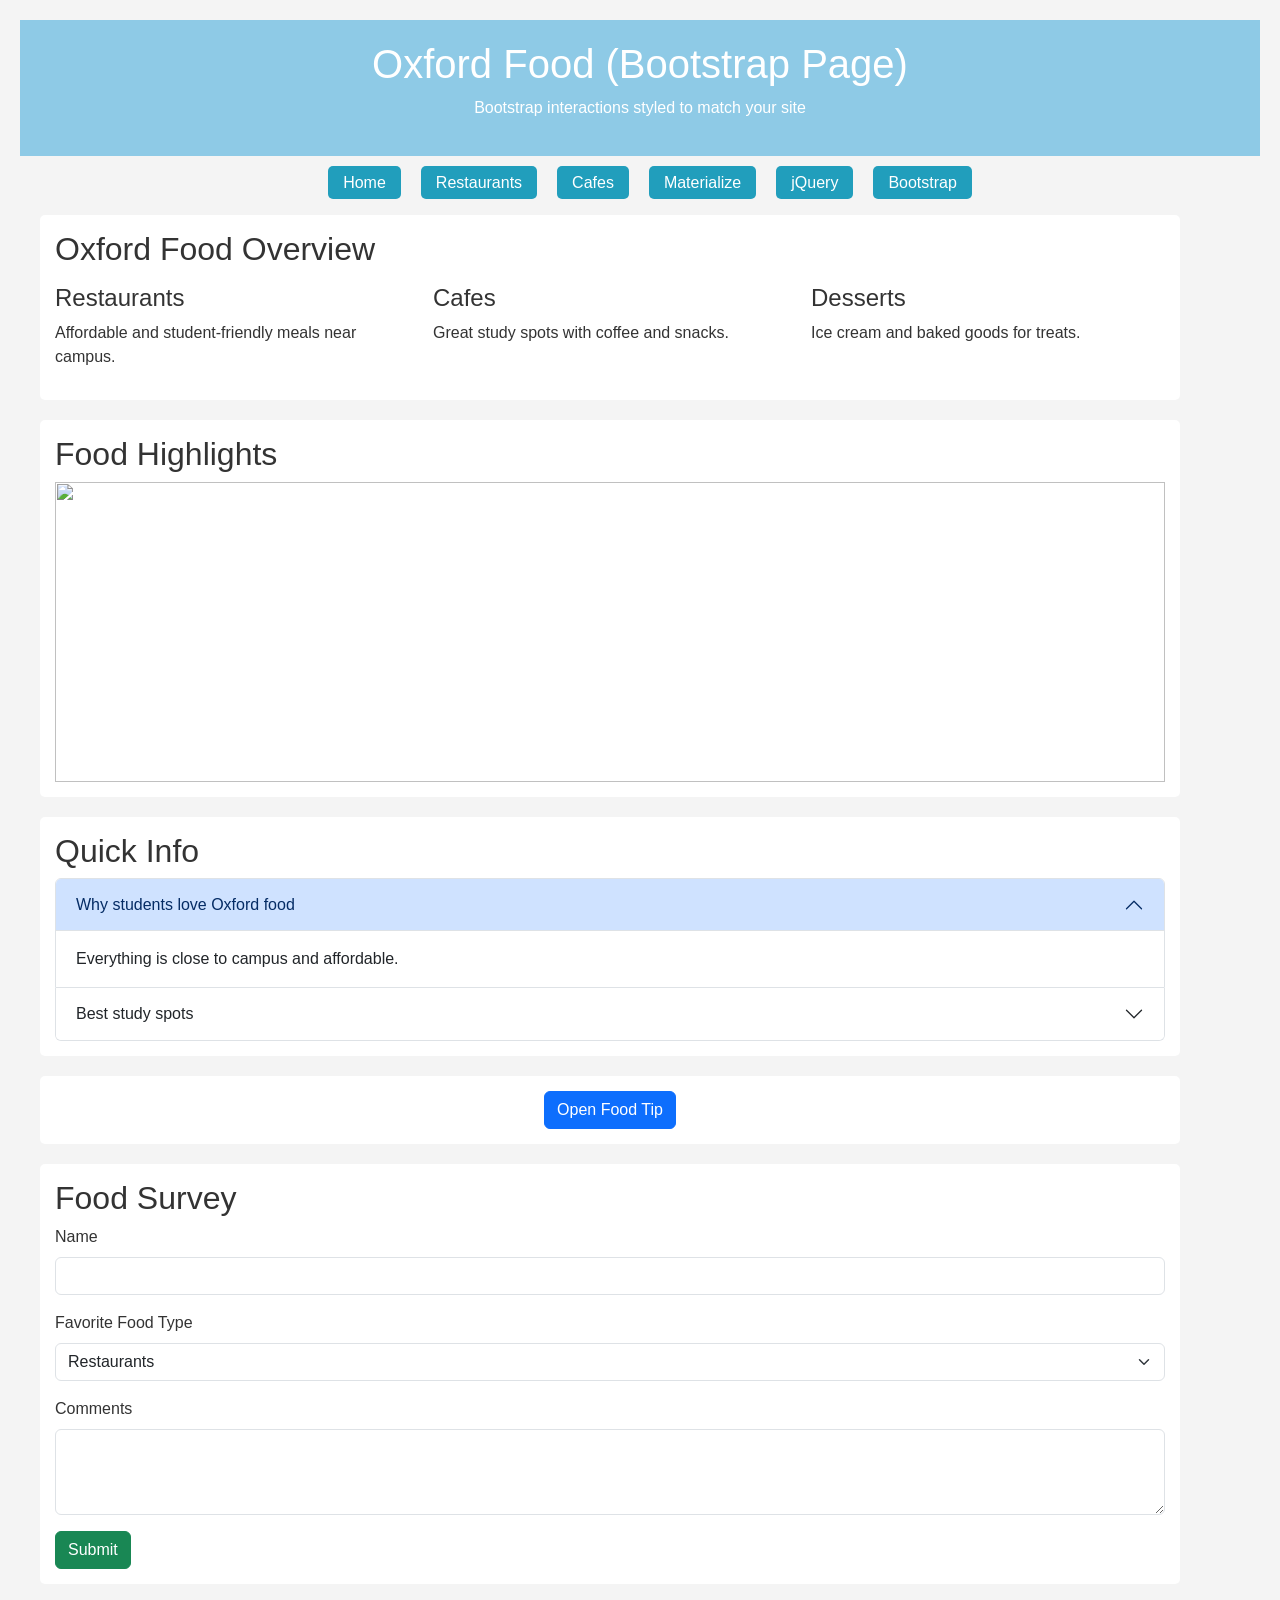
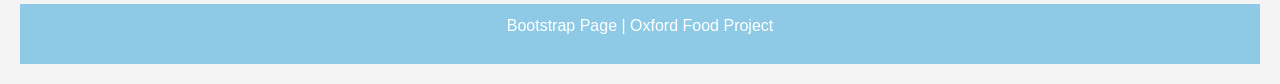
==== Bootstrap.html @ ec81c522 "Add files via upload" ====
<!DOCTYPE html>
<html lang="en">
<head>
<meta charset="UTF-8">
<title>Bootstrap - Oxford Food</title>
<meta name="viewport" content="width=device-width, initial-scale=1">

<!-- Bootstrap -->
<link href="https://cdn.jsdelivr.net/npm/bootstrap@5.3.3/dist/css/bootstrap.min.css" rel="stylesheet">
<script src="https://cdn.jsdelivr.net/npm/bootstrap@5.3.3/dist/js/bootstrap.bundle.min.js"></script>

<link rel="stylesheet" href="styles.css">

<style>
/* Override Bootstrap to match your site style */
body {
  background-color: #f4f4f4;
  font-family: Arial, sans-serif;
}

/* Match your header style */
.custom-header {
  background-color: #8ecae6;
  color: white;
  padding: 20px;
  text-align: center;
}

/* Match nav style from your CSS */
nav ul {
  list-style: none;
  display: flex;
  justify-content: center;
  gap: 20px;
  padding: 0;
  margin-top: 15px;
}

nav ul li a {
  text-decoration: none;
  color: white;
  background-color: #219ebc;
  padding: 8px 15px;
  border-radius: 5px;
}

nav ul li a:hover {
  background-color: #023047;
}

/* Section style to match other pages */
.custom-section {
  background: white;
  padding: 15px;
  margin: 20px;
  border-radius: 5px;
}

/* Fix carousel image sizing */
.carousel img {
  height: 300px;
  object-fit: cover;
}

/* Footer match */
footer {
  background-color: #8ecae6;
  color: white;
  text-align: center;
  padding: 10px;
}
</style>

</head>

<body>

<!-- HEADER -->
<div class="custom-header">
  <h1>Oxford Food (Bootstrap Page)</h1>
  <p>Bootstrap interactions styled to match your site</p>
</div>

<!-- NAV (MATCHES YOUR OTHER PAGES) -->
<nav>
  <ul>
    <li><a href="index.html">Home</a></li>
    <li><a href="restaurants.html">Restaurants</a></li>
    <li><a href="cafes.html">Cafes</a></li>
    <li><a href="materialize.html">Materialize</a></li>
    <li><a href="jquery.html">jQuery</a></li>
    <li><a href="bootstrap.html">Bootstrap</a></li>
  </ul>
</nav>

<!-- GRID SECTION -->
<section class="custom-section container">
  <h2>Oxford Food Overview</h2>

  <div class="row mt-3">
    <div class="col-sm-4">
      <h4>Restaurants</h4>
      <p>Affordable and student-friendly meals near campus.</p>
    </div>

    <div class="col-sm-4">
      <h4>Cafes</h4>
      <p>Great study spots with coffee and snacks.</p>
    </div>

    <div class="col-sm-4">
      <h4>Desserts</h4>
      <p>Ice cream and baked goods for treats.</p>
    </div>
  </div>
</section>

<!-- CAROUSEL (Interaction 1) -->
<section class="custom-section container">
  <h2>Food Highlights</h2>

  <div id="foodCarousel" class="carousel slide" data-bs-ride="carousel">

    <div class="carousel-inner">

      <div class="carousel-item active">
        <img src="images/OxfordFood.jpg" class="d-block w-100">
      </div>

      <div class="carousel-item">
        <img src="images/bodegaResteraunt.jpg" class="d-block w-100">
      </div>

      <div class="carousel-item">
        <img src="images/CafePattersonss.jpg" class="d-block w-100">
      </div>

    </div>

    <button class="carousel-control-prev" type="button" data-bs-target="#foodCarousel" data-bs-slide="prev">
      <span class="carousel-control-prev-icon"></span>
    </button>

    <button class="carousel-control-next" type="button" data-bs-target="#foodCarousel" data-bs-slide="next">
      <span class="carousel-control-next-icon"></span>
    </button>

  </div>
</section>

<!-- ACCORDION (Interaction 2) -->
<section class="custom-section container">
  <h2>Quick Info</h2>

  <div class="accordion" id="foodAccordion">

    <div class="accordion-item">
      <h2 class="accordion-header">
        <button class="accordion-button" data-bs-toggle="collapse" data-bs-target="#one">
          Why students love Oxford food
        </button>
      </h2>
      <div id="one" class="accordion-collapse collapse show">
        <div class="accordion-body">
          Everything is close to campus and affordable.
        </div>
      </div>
    </div>

    <div class="accordion-item">
      <h2 class="accordion-header">
        <button class="accordion-button collapsed" data-bs-toggle="collapse" data-bs-target="#two">
          Best study spots
        </button>
      </h2>
      <div id="two" class="accordion-collapse collapse">
        <div class="accordion-body">
          Cafes are the most popular study locations.
        </div>
      </div>
    </div>

  </div>
</section>

<!-- MODAL (Interaction 3) -->
<section class="custom-section container text-center">

  <button class="btn btn-primary" data-bs-toggle="modal" data-bs-target="#infoModal">
    Open Food Tip
  </button>

  <div class="modal fade" id="infoModal">
    <div class="modal-dialog">
      <div class="modal-content">

        <div class="modal-header">
          <h5 class="modal-title">Oxford Food Tip</h5>
          <button class="btn-close" data-bs-dismiss="modal"></button>
        </div>

        <div class="modal-body">
          Try going earlier in the evening to avoid long wait times!
        </div>

      </div>
    </div>
  </div>

</section>

<!-- FORM -->
<section class="custom-section container">
  <h2>Food Survey</h2>

  <form>

    <div class="mb-3">
      <label class="form-label">Name</label>
      <input type="text" class="form-control">
    </div>

    <div class="mb-3">
      <label class="form-label">Favorite Food Type</label>
      <select class="form-select">
        <option>Restaurants</option>
        <option>Cafes</option>
        <option>Desserts</option>
      </select>
    </div>

    <div class="mb-3">
      <label class="form-label">Comments</label>
      <textarea class="form-control" rows="3"></textarea>
    </div>

    <button class="btn btn-success">Submit</button>

  </form>
</section>

<!-- FOOTER -->
<footer>
  <p>Bootstrap Page | Oxford Food Project</p>
</footer>

</body>
</html>
---- styles.css ----
/* Body styling */
body {
  background-color: #f4f4f4;
  font-family: Arial, sans-serif;
  margin: 20px;
  color: #333;
}

/* Header */
header {
  background-color: #8ecae6;
  padding: 20px;
  text-align: center;
  color: white;
}

/* Section styling */
section {
  background-color: white;
  padding: 15px;
  margin-bottom: 20px;
  border-radius: 5px;
}

/* Aside styling */
aside {
  background-color: #e9f5db;
  padding: 15px;
  margin-bottom: 20px;
  border-left: 5px solid #8ecae6;
}

/* List styling */
ul, ol {
  margin-left: 20px;
}

/* Table styling */
table {
  width: 100%;
  border-collapse: collapse;
  margin-top: 10px;
}

table, th, td {
  border: 1px solid #ccc;
}

th {
  background-color: #8ecae6;
  color: white;
}

td, th {
  padding: 10px;
  text-align: left;
}

/* Footer */
footer {
  text-align: center;
  padding: 10px;
  background-color: #8ecae6;
  color: white;
}

/* CSS for Navigation */
nav ul {
  list-style-type: none;
  padding: 0;
  display: flex;
  justify-content: center;
  gap: 20px;
  margin-bottom: 20px;
}

nav ul li a {
  text-decoration: none;
  color: white;
  background-color: #219ebc;
  padding: 8px 15px;
  border-radius: 5px;
  transition: background-color 0.3s;
}

nav ul li a:hover {
  background-color: #023047;
}

/* CSS for Images */
.site-image {
  width: 100%;
  max-width: 500px;
  height: auto;
  display: block;
  margin: 15px auto;
  border-radius: 10px;
}
.dark {
  background: black;
  color: white;
}
.dark header,
.dark section,
.dark nav,
.dark footer,
.dark aside {
  background-color: black;
  color: white;
}

.dark a {
  color: lightblue;
}
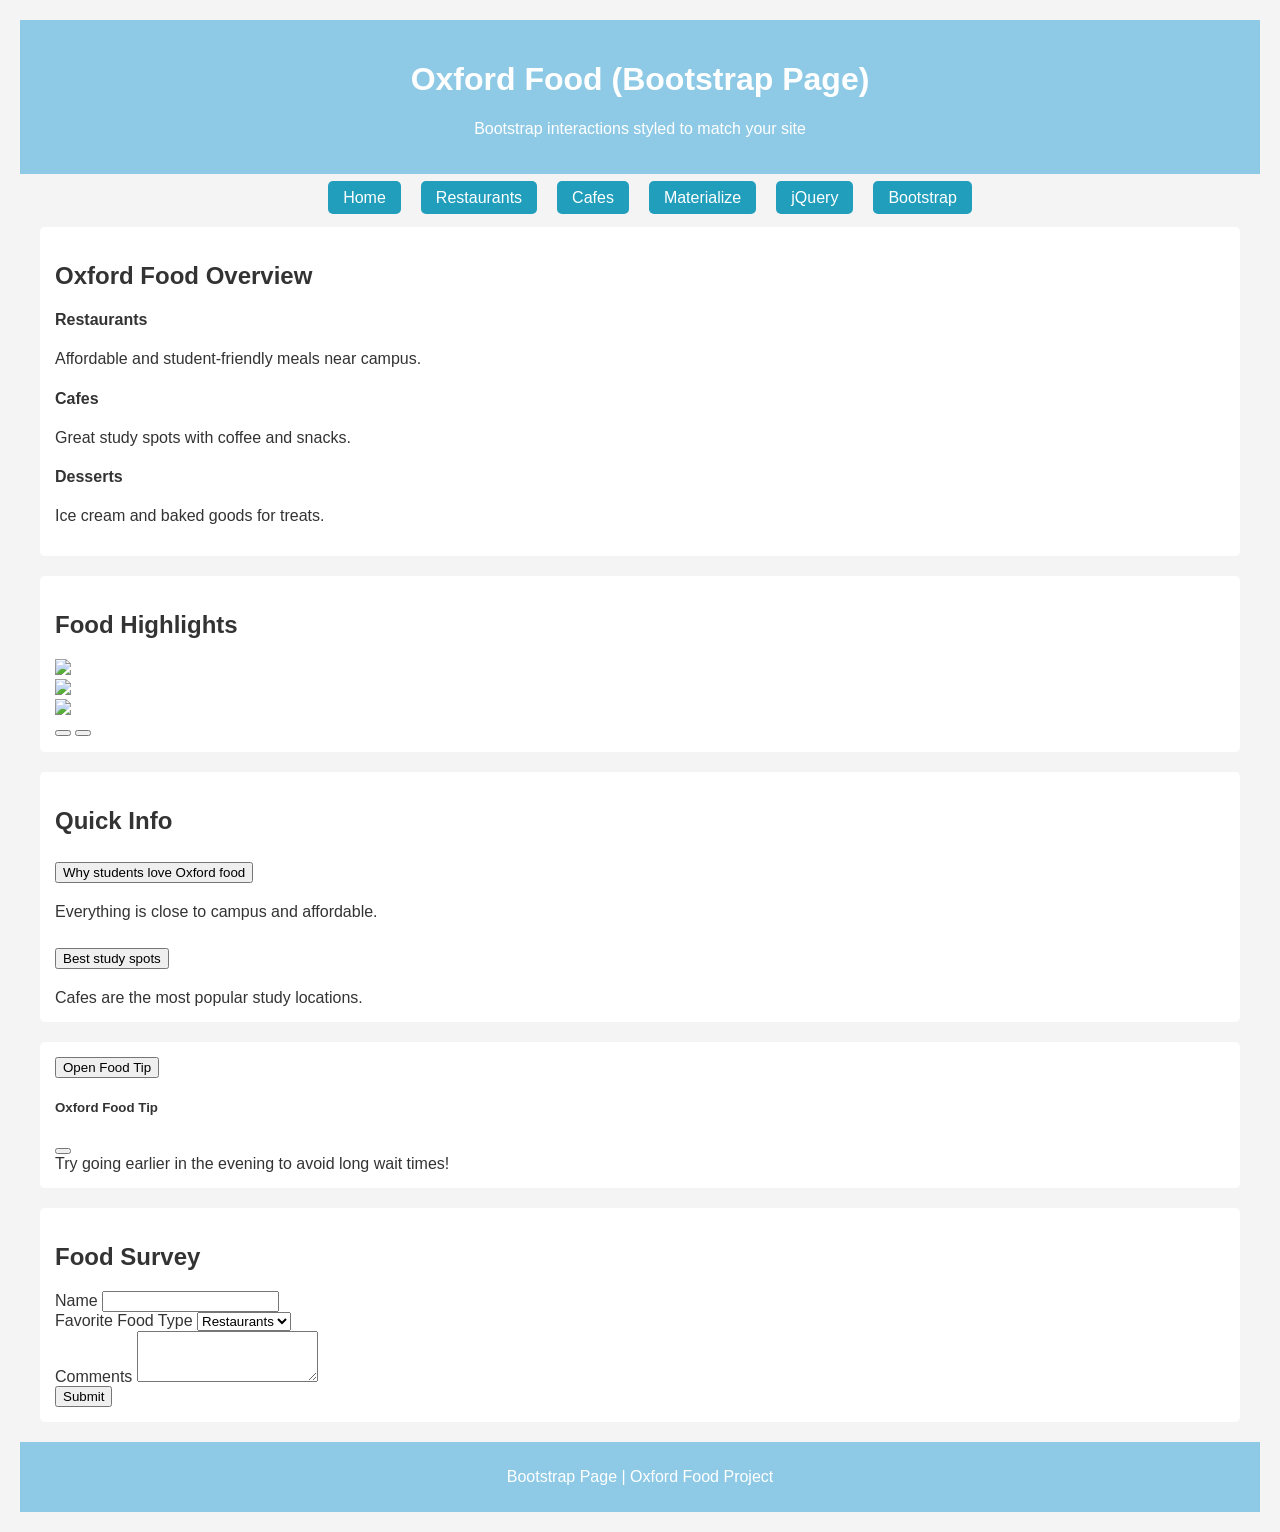
==== commit 6c3b093b: "Update Bootstrap.html" ====
--- a/Bootstrap.html
+++ b/Bootstrap.html
@@ -6,8 +6,8 @@
 <meta name="viewport" content="width=device-width, initial-scale=1">
 
 <!-- Bootstrap -->
-<link href="https://cdn.jsdelivr.net/npm/bootstrap@5.3.3/dist/css/bootstrap.min.css" rel="stylesheet">
-<script src="https://cdn.jsdelivr.net/npm/bootstrap@5.3.3/dist/js/bootstrap.bundle.min.js"></script>
+<link href="https://cdn.jsdelivr.net/npm/Bootstrap@5.3.3/dist/css/Bootstrap.min.css" rel="stylesheet">
+<script src="https://cdn.jsdelivr.net/npm/Bootstrap@5.3.3/dist/js/Bootstrap.bundle.min.js"></script>
 
 <link rel="stylesheet" href="styles.css">
 
@@ -89,7 +89,7 @@
     <li><a href="cafes.html">Cafes</a></li>
     <li><a href="materialize.html">Materialize</a></li>
     <li><a href="jquery.html">jQuery</a></li>
-    <li><a href="bootstrap.html">Bootstrap</a></li>
+    <li><a href="Bootstrap.html">Bootstrap</a></li>
   </ul>
 </nav>
 
@@ -245,4 +245,4 @@
 </footer>
 
 </body>
-</html>+</html>
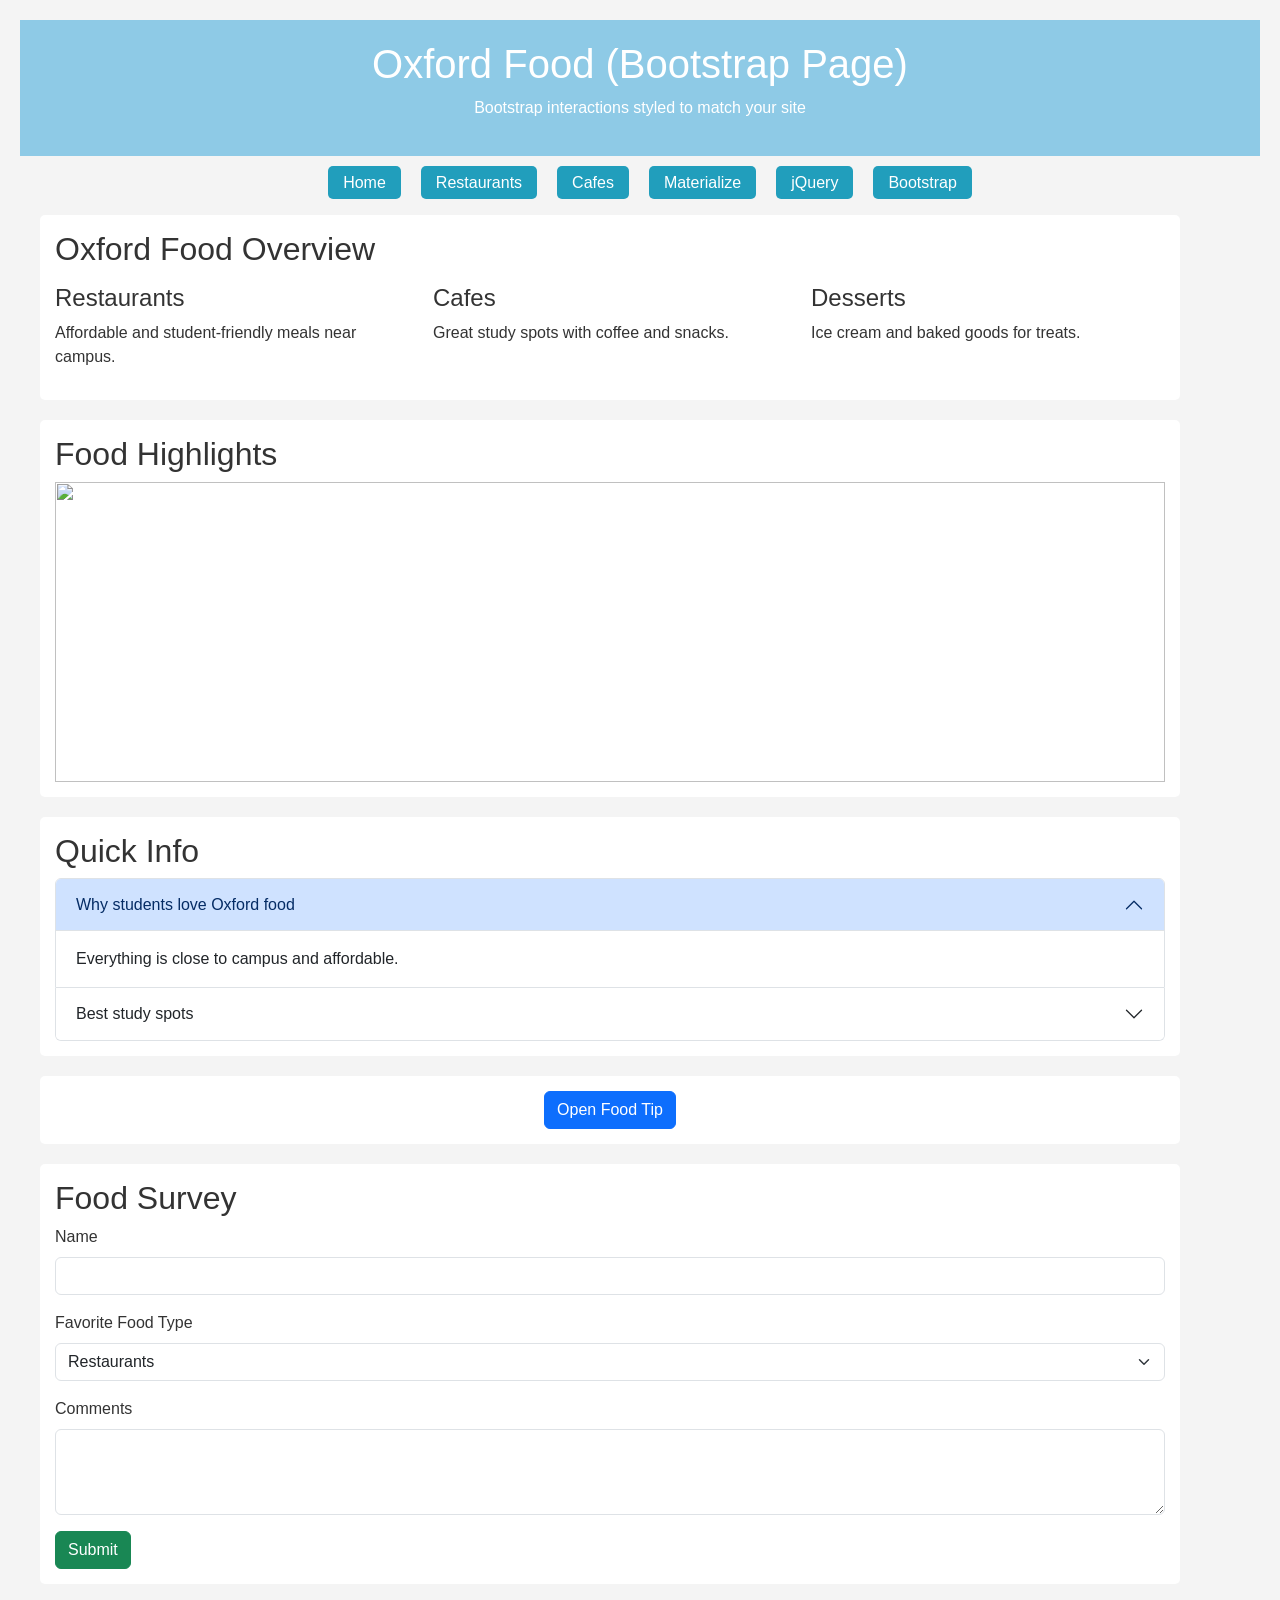
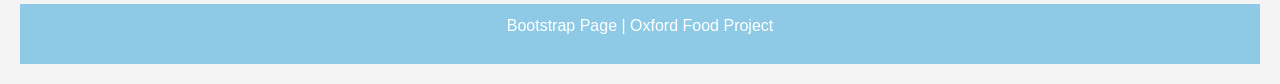
==== commit 1dc293ad: "Add files via upload" ====
--- a/Bootstrap.html
+++ b/Bootstrap.html
@@ -6,8 +6,8 @@
 <meta name="viewport" content="width=device-width, initial-scale=1">
 
 <!-- Bootstrap -->
-<link href="https://cdn.jsdelivr.net/npm/Bootstrap@5.3.3/dist/css/Bootstrap.min.css" rel="stylesheet">
-<script src="https://cdn.jsdelivr.net/npm/Bootstrap@5.3.3/dist/js/Bootstrap.bundle.min.js"></script>
+<link href="https://cdn.jsdelivr.net/npm/bootstrap@5.3.3/dist/css/bootstrap.min.css" rel="stylesheet">
+<script src="https://cdn.jsdelivr.net/npm/bootstrap@5.3.3/dist/js/bootstrap.bundle.min.js"></script>
 
 <link rel="stylesheet" href="styles.css">
 
@@ -245,4 +245,4 @@
 </footer>
 
 </body>
-</html>
+</html>
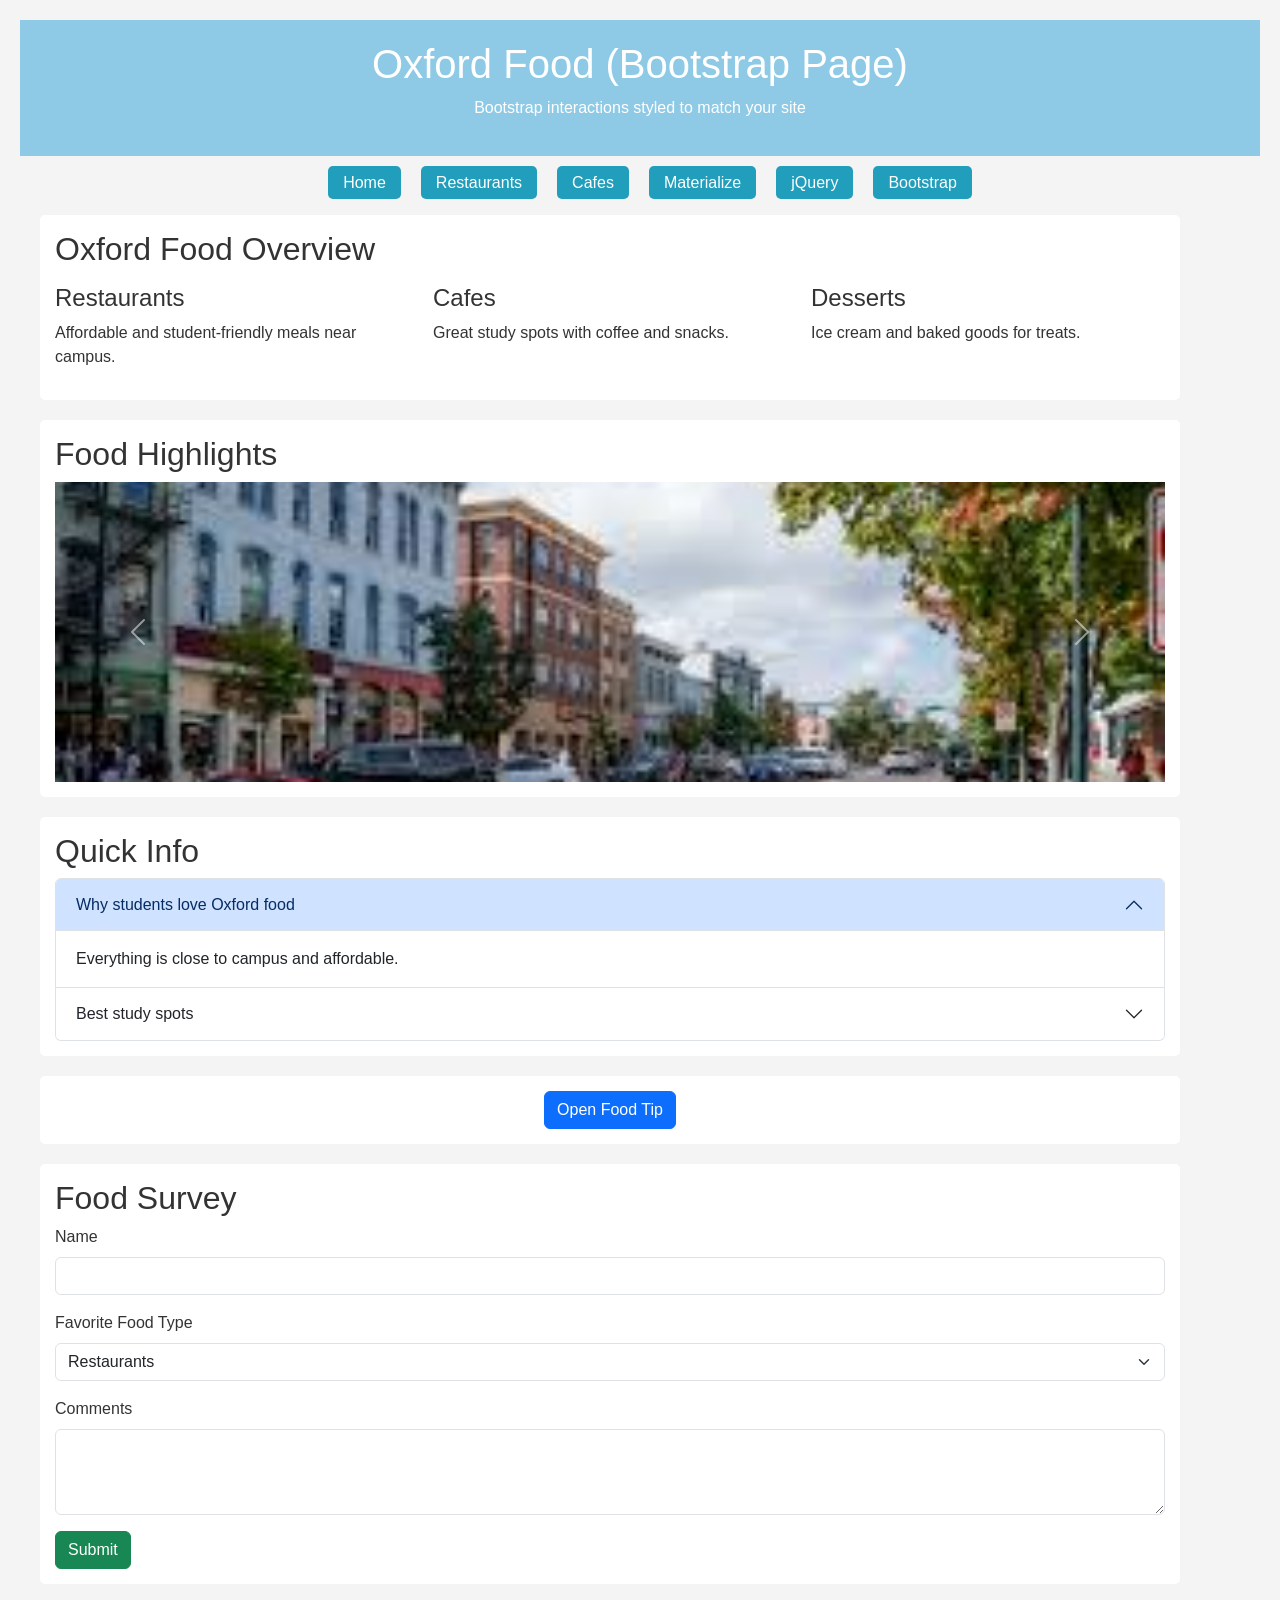
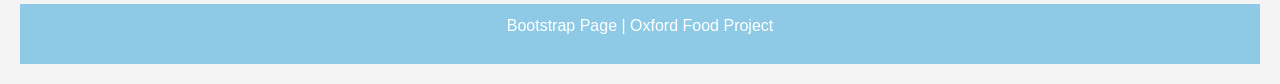
==== commit 9c485f5e: "Update Bootstrap.html" ====
--- a/Bootstrap.html
+++ b/Bootstrap.html
@@ -124,15 +124,15 @@
     <div class="carousel-inner">
 
       <div class="carousel-item active">
-        <img src="images/OxfordFood.jpg" class="d-block w-100">
+        <img src="Images/OxfordFood.jpg" class="d-block w-100">
       </div>
 
       <div class="carousel-item">
-        <img src="images/bodegaResteraunt.jpg" class="d-block w-100">
+        <img src="Images/bodegaResteraunt.jpg" class="d-block w-100">
       </div>
 
       <div class="carousel-item">
-        <img src="images/CafePattersonss.jpg" class="d-block w-100">
+        <img src="Images/CafePattersonss.jpg" class="d-block w-100">
       </div>
 
     </div>
@@ -245,4 +245,4 @@
 </footer>
 
 </body>
-</html>+</html>
